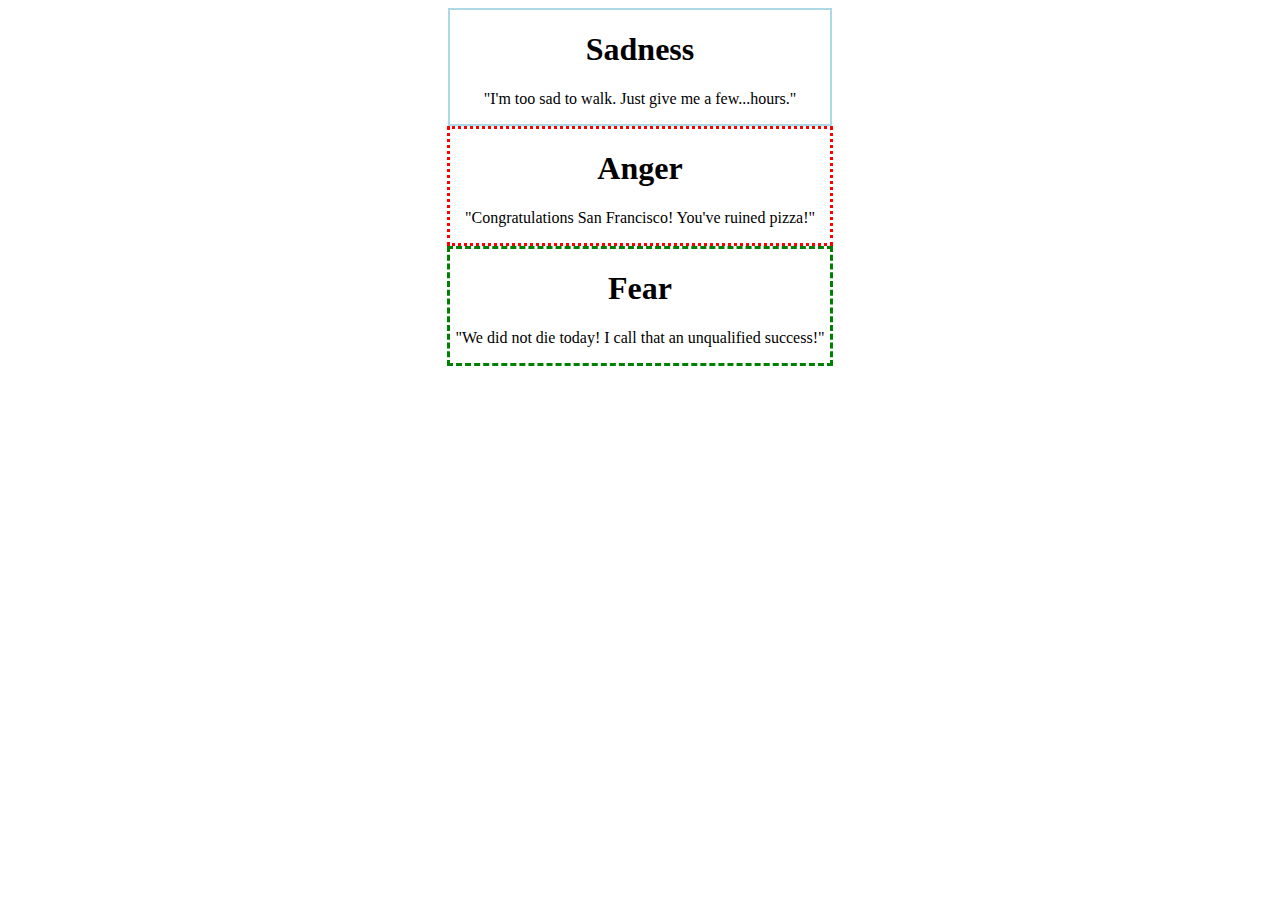
==== index.html @ e7861343 "added under-formatted css" ====
<!DOCTYPE html>
<html>
<head>
  <meta charset="utf-8">
  <title>Emotions</title>
  <!--<link rel="stylesheet" type="text/css" href="styles.css">-->
  <link rel="stylesheet" type="text/css" href="task.css">


</head>

<body>
    
  
  <div id="sad"> 
    <h1>Sadness</h1>
    <p>"I'm too sad to walk. Just give me a few...hours."</p>
  </div>
  
  <div id="angry">
    <h1>Anger</h1>
    <p>"Congratulations San Francisco! You've ruined pizza!"</p>
  </div>
  
  <div>
    <h1>Fear</h1>
    <p>"We did not die today! I call that an unqualified success!"</p>
      
  </div>
</body>
</html>
---- styles.css ----
div {
      border: 4px dashed green; 
}

h1 {
    margin-bottom: 0px;
}
---- task.css ----
div {
      border: 3px dashed green; 
      text-align: center;
      margin-bottom: 5px;
      width: 30%;
      margin: auto;
}

h2 {
  border: 2px solid;
}



#sad {
  border: 2px solid lightblue;
}


#angry {
  border: 3px dotted red;
}
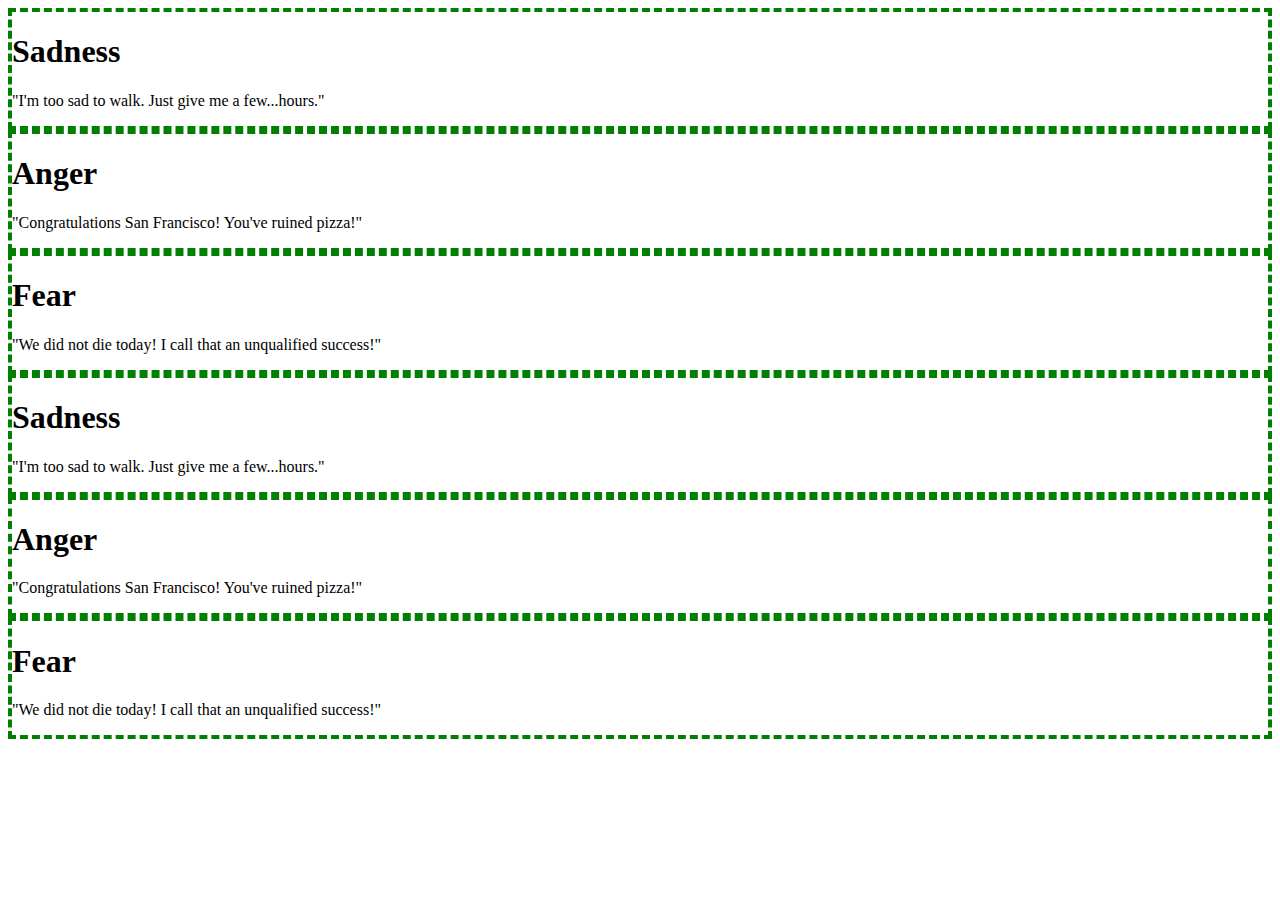
==== commit 5af8f932: "final" ====
--- a/index.html
+++ b/index.html
@@ -3,8 +3,9 @@
 <head>
   <meta charset="utf-8">
   <title>Emotions</title>
-  <!--<link rel="stylesheet" type="text/css" href="styles.css">-->
-  <link rel="stylesheet" type="text/css" href="task.css">
+  <link rel="stylesheet" type="text/css" href="styles.css">
+  <!--<link rel="stylesheet" type="text/css" href="task.css">-->
+  
 
 
 </head>
@@ -12,20 +13,38 @@
 <body>
     
   
-  <div id="sad"> 
+  <div class="single" id="sad"> 
     <h1>Sadness</h1>
     <p>"I'm too sad to walk. Just give me a few...hours."</p>
   </div>
   
-  <div id="angry">
+  <div class="single" id="angry">
     <h1>Anger</h1>
     <p>"Congratulations San Francisco! You've ruined pizza!"</p>
   </div>
   
-  <div>
+  <div class="single" id="fear">
     <h1>Fear</h1>
     <p>"We did not die today! I call that an unqualified success!"</p>
       
   </div>
+  
+
+      <div class="floats" id="sadness"> 
+        <h1>Sadness</h1>
+        <p>"I'm too sad to walk. Just give me a few...hours."</p>
+      </div>
+      
+      <div class="floats" id="anger">
+        <h1>Anger</h1>
+        <p>"Congratulations San Francisco! You've ruined pizza!"</p>
+      </div>
+      
+      <div class="floats" id="fearful">
+        <h1>Fear</h1>
+        <p>"We did not die today! I call that an unqualified success!"</p>
+          
+      </div>
+  
 </body>
 </html>--- a/styles.css
+++ b/styles.css
@@ -1,10 +1,7 @@
 div {
-      border: 4px dashed green; 
-}
-
-h1 {
-    margin-bottom: 0px;
+    border: 4px dashed green; 
 }
 
 
 
+
--- a/task.css
+++ b/task.css
@@ -1,22 +1,45 @@
 div {
-      border: 3px dashed green; 
-      text-align: center;
-      margin-bottom: 5px;
-      width: 30%;
-      margin: auto;
+    text-align: center;
+    margin: auto;
+    margin-bottom: 90px;
+}
+
+
+.single {
+    width: 33.3%;
 }
 
 h2 {
-  border: 2px solid;
+    border: 2px solid;
 }
 
 
-
 #sad {
-  border: 2px solid lightblue;
+    border: 2px solid lightblue;
 }
 
+#angry {
+    border: 3px dotted red;
+}
 
-#angry {
-  border: 3px dotted red;
+#fear {
+    border: 3px dashed green; 
+}
+
+.floats {
+    width: 33.3%;
+    box-sizing: border-box;
+    border: 2px solid orange;
+}
+
+#sadness {
+    float: left;
+}
+
+#anger {
+    float: left;
+}
+
+#fearful {
+    float: right;
 }